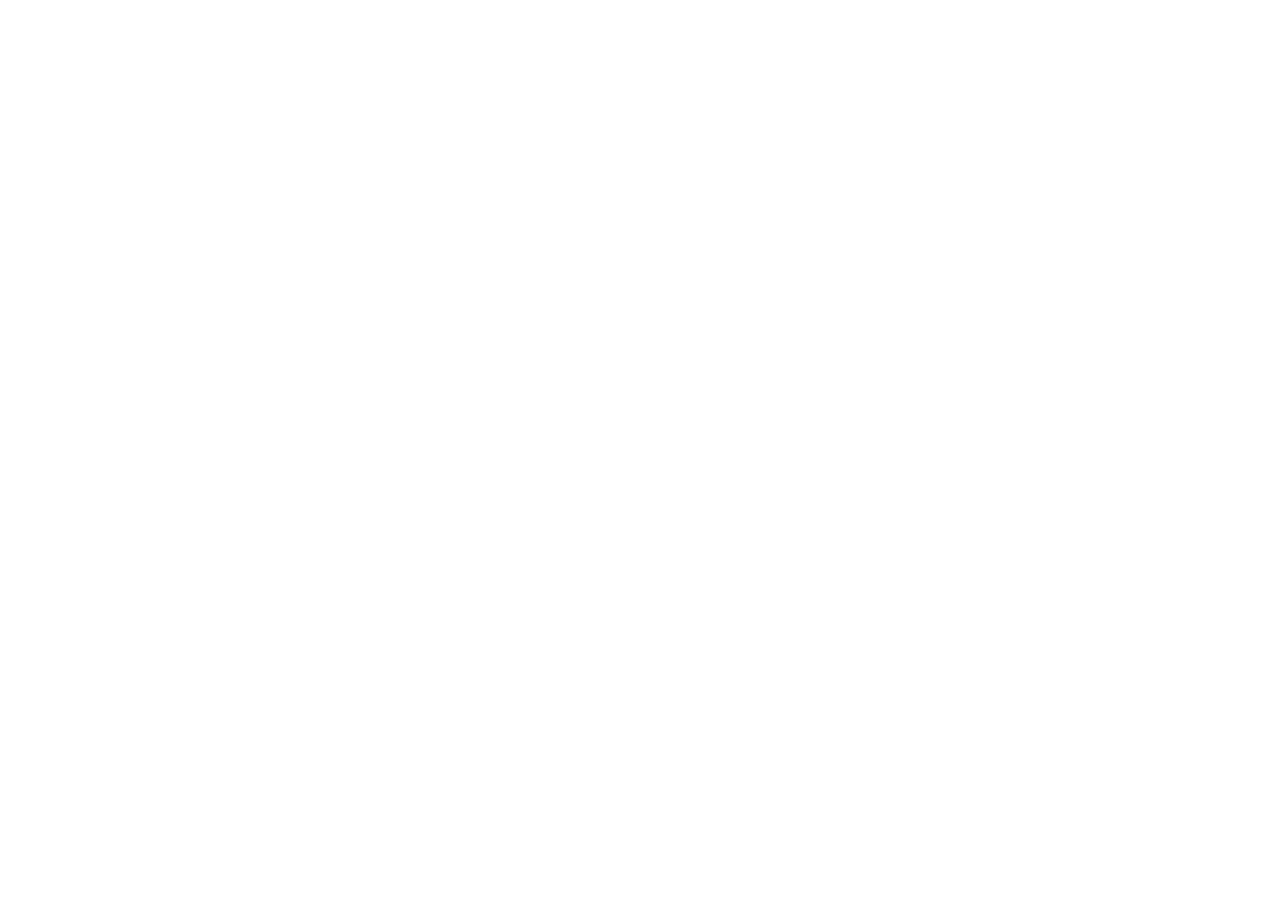
==== web01/index.html @ 798f2831 "add img" ====
<!DOCTYPE html>
<html lang="en">
<head>
    <meta charset="UTF-8">
    <meta name="viewport" content="width=device-width, initial-scale=1.0">
    <title>My Website</title>
    <link rel="stylesheet" href="style.css">
    <link rel="icon" href="img/catdes.jpg">
</head>
<body>
    
</body>
</html>
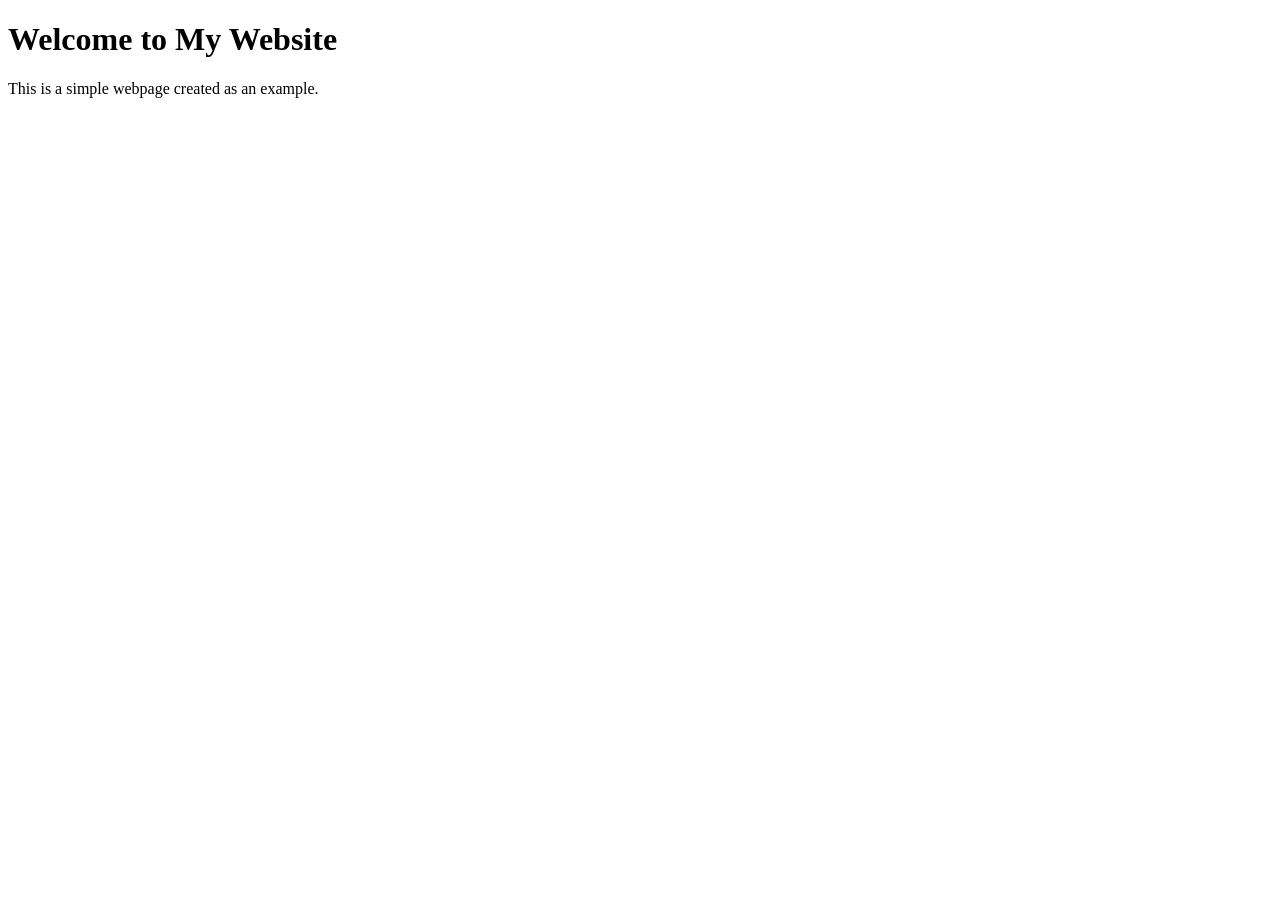
==== commit ab1364b7: "add text" ====
--- a/web01/index.html
+++ b/web01/index.html
@@ -5,9 +5,10 @@
     <meta name="viewport" content="width=device-width, initial-scale=1.0">
     <title>My Website</title>
     <link rel="stylesheet" href="style.css">
-    <link rel="icon" href="img/catdes.jpg">
+    <link rel="icon" href="web01/img/catdes.jpg">
 </head>
 <body>
-    
+    <h1>Welcome to My Website</h1>
+    <p>This is a simple webpage created as an example.</p>  
 </body>
 </html>
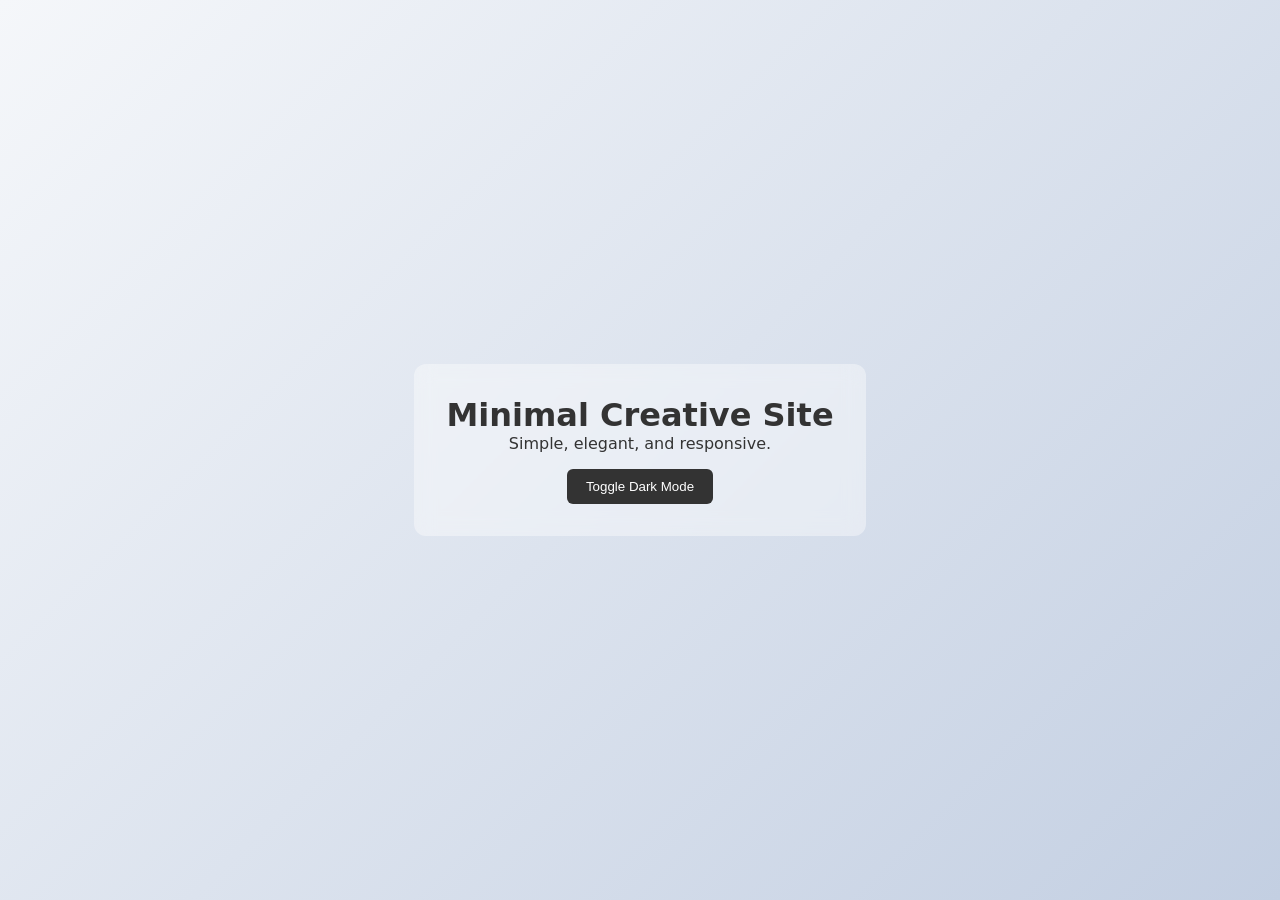
==== commit 0bcd23b5: "first commit" ====
--- a/web01/index.html
+++ b/web01/index.html
@@ -3,12 +3,17 @@
 <head>
     <meta charset="UTF-8">
     <meta name="viewport" content="width=device-width, initial-scale=1.0">
-    <title>My Website</title>
+    <title>Minimal Creative Site</title>
     <link rel="stylesheet" href="style.css">
-    <link rel="icon" href="web01/img/catdes.jpg">
+    <link rel="icon" href="img/catdes.jpg">
 </head>
 <body>
-    <h1>Welcome to My Website</h1>
-    <p>This is a simple webpage created as an example.</p>  
+    <div class="container">
+        <h1>Minimal Creative Site</h1>
+        <p>Simple, elegant, and responsive.</p>
+        <button id="toggleTheme">Toggle Dark Mode</button>
+    </div>
+
+    <script src="script.js"></script>
 </body>
 </html>
--- a/web01/style.css
+++ b/web01/style.css
@@ -0,0 +1,60 @@
+* {
+    margin: 0;
+    padding: 0;
+    box-sizing: border-box;
+}
+
+body {
+    font-family: system-ui, -apple-system, BlinkMacSystemFont, 'Segoe UI', Roboto, 'Helvetica Neue', Arial, sans-serif;
+    color: #333;
+    background: linear-gradient(135deg, #f5f7fa, #c3cfe2);
+    height: 100vh;
+    display: flex;
+    justify-content: center;
+    align-items: center;
+    transition: background 0.3s, color 0.3s;
+}
+
+.container {
+    text-align: center;
+    padding: 2rem;
+    backdrop-filter: blur(10px);
+    background: rgba(255,255,255,0.4);
+    border-radius: 12px;
+    animation: fade 1.5s ease-in-out;
+}
+
+@keyframes fade {
+    from { opacity: 0; transform: translateY(-10px); }
+    to   { opacity: 1; transform: translateY(0); }
+}
+
+button {
+    margin-top: 1rem;
+    padding: 0.6rem 1.2rem;
+    border: none;
+    border-radius: 6px;
+    background: #333;
+    color: #fff;
+    cursor: pointer;
+    transition: background 0.3s;
+}
+
+button:hover {
+    background: #555;
+}
+
+body.dark-mode {
+    background: #1e1e1e;
+    color: #ddd;
+}
+
+body.dark-mode .container {
+    background: rgba(0,0,0,0.4);
+}
+
+body.dark-mode button {
+    background: #ddd;
+    color: #333;
+}
+
